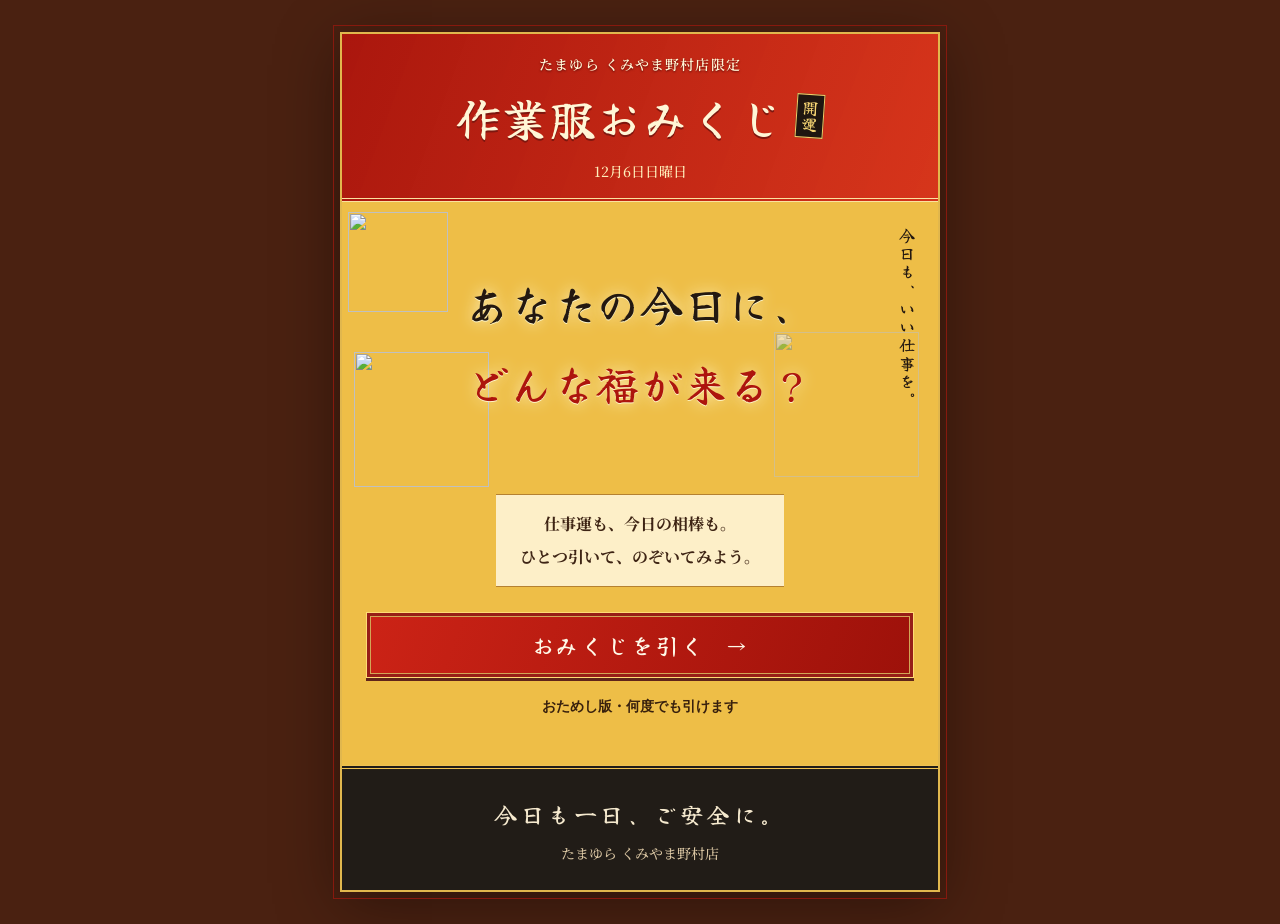
==== index.html @ 10024b99 "Add files via upload" ====
<!doctype html>
<html lang="ja">
<head>
  <meta charset="utf-8">
  <meta name="viewport" content="width=device-width,initial-scale=1">
  <meta name="theme-color" content="#831a16">
  <meta name="description" content="たまゆら くみやま野村店の作業服おみくじ。今日の仕事運・安全運、お告げ、ラッキーカラーと作業服を占おう。">
  <title>作業服おみくじ｜たまゆら くみやま野村店</title>
  <link rel="preconnect" href="https://fonts.googleapis.com">
  <link rel="preconnect" href="https://fonts.gstatic.com" crossorigin>
  <link href="https://fonts.googleapis.com/css2?family=Noto+Serif+JP:wght@500;600;700;900&family=Yuji+Syuku&display=swap" rel="stylesheet">
  <link rel="stylesheet" href="style.css">
  <link rel="stylesheet" href="refined.css">
  <link rel="stylesheet" href="festival.css">
  <script defer src="data.js"></script>
  <script defer src="engine.js"></script>
  <script defer src="app.js"></script>
</head>
<body>
  <main class="omikuji">
    <header class="masthead">
      <p class="shop">たまゆら くみやま野村店限定</p>
      <div class="heading-row"><h1>作業服おみくじ</h1><span class="seal" aria-hidden="true">開運</span></div>
      <p class="date" id="today"></p>
    </header>
    <section id="welcome" class="welcome" aria-labelledby="welcome-title">
      <div class="intro-art">
        <img class="cloud cloud-one" src="deco-cloud.png" alt="" width="1254" height="1254">
        <img class="plum" src="deco-plum.png" alt="" width="1254" height="1254">
        <p class="vertical-copy">今日も、いい仕事を。</p>
        <h2 id="welcome-title">あなたの今日に、<br><span>どんな福が来る？</span></h2>
        <img class="wave" src="deco-wave.png" alt="" width="1254" height="1254">
      </div>
      <p class="intro-copy">仕事運も、今日の相棒も。<br>ひとつ引いて、のぞいてみよう。</p>
      <button class="primary" id="draw-button" type="button">おみくじを引く <span aria-hidden="true">→</span></button>
      <p class="trial-note">おためし版・何度でも引けます</p>
    </section>
    <section id="result" class="result" hidden aria-labelledby="result-title">
      <div class="fortune-hero">
        <p class="eyebrow">本日の運勢</p>
        <h2 id="result-title" class="sr-only" tabindex="-1"></h2>
        <img id="fortune-image" class="fortune-image" width="1536" height="1024" alt="">
        <p class="fortune-ribbon">今日も、いい仕事を。</p>
      </div>
      <div class="readings">
        <section class="reading"><div class="reading-heading"><img src="icon-work.png" width="1254" height="1254" alt=""><h3>仕事運</h3><span class="stars" id="work-stars"></span></div><p id="work-message"></p></section>
        <section class="reading"><div class="reading-heading"><img src="icon-safety.png" width="1254" height="1254" alt=""><h3>安全運</h3><span class="stars" id="safety-stars"></span></div><p id="safety-message"></p></section>
      </div>
      <section class="oracle"><div class="section-heading"><img src="icon-oracle.png" width="1254" height="1254" alt=""><h3>今日のお告げ</h3></div><p id="oracle-message"></p><span class="oracle-rule" aria-hidden="true"></span></section>
      <section class="lucky color-section"><div class="color-swatch" id="color-swatch" aria-hidden="true"></div><div><h3>ラッキーカラー</h3><p class="lucky-name" id="color-name"></p><p class="lucky-message" id="color-message"></p></div></section>
      <section class="lucky wear-section"><img class="wear-icon" src="icon-workwear.png" width="1254" height="1254" alt=""><div><h3>今日のラッキー作業服</h3><p class="lucky-name" id="wear-name"></p><p class="lucky-message" id="wear-message"></p></div></section>
      <section class="benefit-section" aria-labelledby="benefit-heading"><div class="section-heading"><img src="icon-benefit.png" width="1254" height="1254" alt=""><h3 id="benefit-heading">本日のご利益</h3></div>
        <div class="benefit"><img id="benefit-frame" width="1536" height="1024" alt=""><div class="benefit-copy"><p id="benefit-top"></p><p id="benefit-main"></p></div></div>
        <p class="terms" id="terms"></p><p class="benefit-notice">おためし版のため、店頭では使用できません。</p>
      </section>
      <button class="primary" id="again-button" type="button">もう一度引く <span aria-hidden="true">↻</span></button>
    </section>
    <p id="status" class="status" role="status" aria-live="polite"></p>
    <p id="error" class="error" role="alert" hidden></p>
    <footer><span>今日も一日、ご安全に。</span><small>たまゆら くみやま野村店</small></footer>
    <noscript><p class="error">おみくじを引くにはJavaScriptを有効にしてください。</p></noscript>
  </main>
</body>
</html>
---- style.css ----
:root{color-scheme:light;--ink:#32251d;--red:#941c17;--gold:#b88a37;--paper:#fff8e9;font-family:"Yu Gothic","Hiragino Kaku Gothic ProN","Meiryo",sans-serif}
*{box-sizing:border-box}
body{margin:0;color:var(--ink);background:#201c18 url("bg-sumi-black.png") center/cover fixed;font-size:1rem;line-height:1.75}
button{font:inherit;cursor:pointer;touch-action:manipulation}
button:focus-visible{outline:3px solid #276597;outline-offset:5px}
button:disabled{cursor:wait;opacity:.7}
[hidden]{display:none!important}
.omikuji{max-width:520px;margin:32px auto;min-height:calc(100svh - 64px);background:var(--paper) url("bg-washi-ivory.png") center top/640px;border:1px solid #b88a37;box-shadow:0 12px 60px #0006;overflow:hidden}
.masthead{padding:25px 24px 15px;text-align:center;border-bottom:1px solid #c7a765}
.shop{display:inline-block;margin:0 0 10px;color:var(--red);font-size:.875rem;font-weight:700;letter-spacing:.06em}
.heading-row{display:flex;justify-content:center;align-items:center;gap:12px}
h1,h2,h3,p{margin:0}
h1{font-family:"Yu Mincho","Hiragino Mincho ProN",serif;font-size:clamp(1.6rem,6.5vw,2.05rem);font-weight:900;letter-spacing:.06em}
.seal{border:2px solid var(--red);padding:3px;color:var(--red);font-family:serif;font-size:.875rem;line-height:1.15;writing-mode:vertical-rl;transform:rotate(5deg)}
.date{font-size:.875rem;color:#6c5942;margin-top:7px}
.welcome{padding:0 24px 10px;text-align:center}
.intro-art{position:relative;isolation:isolate;min-height:240px;display:grid;place-content:center}
.intro-art h2{position:relative;z-index:2;font-family:"Yu Mincho","Hiragino Mincho ProN",serif;font-size:clamp(1.55rem,6vw,2rem);line-height:1.9;font-weight:800;letter-spacing:.08em}
.intro-art h2 span{color:var(--red)}
.vertical-copy{position:absolute;right:2px;top:26px;writing-mode:vertical-rl;font-family:serif;font-size:.875rem;letter-spacing:.14em}
.plum{position:absolute;width:90px;height:90px;left:-16px;top:9px;opacity:.9}
.cloud{position:absolute;object-fit:contain;width:155px;height:155px;right:0;top:116px;z-index:-1;opacity:.5}
.wave{position:absolute;width:105px;height:105px;left:-12px;bottom:-7px;opacity:.65;z-index:-1}
.intro-copy{margin:7px 0 24px;font-size:1rem}
.primary{display:flex;align-items:center;justify-content:center;gap:20px;background:linear-gradient(120deg,#ad281c,#761813);color:#fff9e8;border:1px solid #bf914b;border-radius:5px;box-shadow:inset 0 0 0 3px #ffffff12,0 4px 0 #5a211d;width:100%;padding:16px 12px;min-height:60px;font-size:1.125rem;font-weight:700;letter-spacing:.1em}
.primary:hover:not(:disabled){background:#741c16}
.primary:active:not(:disabled){transform:translateY(2px);box-shadow:inset 0 0 0 3px #ffffff12}
.trial-note{margin-top:16px;font-size:.875rem;color:#75624d}
.result{padding:0 22px 20px}
.fortune-hero{text-align:center;padding-top:18px}
.eyebrow{font-size:.875rem;letter-spacing:.24em;color:#745320}
.fortune-image{display:block;width:100%;height:auto;aspect-ratio:3/2;margin:2px auto 10px;object-fit:contain}
.readings{border-top:1px solid #c5a566;border-bottom:1px solid #c5a566}
.reading{padding:18px 4px}
.reading+.reading{border-top:1px dashed #c6ae82}
.reading-heading{display:flex;flex-wrap:wrap;align-items:center;gap:10px;margin-bottom:5px}
.reading-heading img,.section-heading img{width:34px;height:34px;object-fit:contain;flex-shrink:0}
h3{font-size:1rem;font-weight:700}
.stars{margin-left:auto;font-size:1.2rem;letter-spacing:.09em;color:#ad2118;line-height:1.4;white-space:nowrap}
.stars .empty{color:#9b8f7d}
.reading p{color:#504331}
.oracle{text-align:center;padding:25px 10px 23px}
.section-heading{display:flex;gap:10px;align-items:center;justify-content:center;margin-bottom:13px}
.oracle p{font-family:"Yu Mincho","Hiragino Mincho ProN",serif;font-size:1.3rem;line-height:1.95;font-weight:700;overflow-wrap:anywhere}
.oracle-rule{display:block;background:var(--gold);width:46px;height:2px;margin:20px auto 0;transform:rotate(-3deg)}
.lucky{display:grid;grid-template-columns:52px 1fr;gap:16px;padding:22px 4px;border-top:1px solid #d7c49e;align-items:start}
.color-swatch{width:44px;height:44px;border:1px solid #94866c;border-radius:50%;margin:6px auto;box-shadow:0 0 0 4px #fff8e9,0 0 0 5px #d5bd8d}
.lucky h3{font-size:.875rem;color:#715d43;font-weight:500}
.lucky-name{font-size:1.25rem;font-weight:700;margin:3px 0 6px;line-height:1.6;overflow-wrap:anywhere}
.lucky-message{font-size:1rem}
.wear-icon{width:52px;height:60px;object-fit:contain}
.benefit-section{padding:20px 0 24px;border-top:1px solid #d7c49e;text-align:center}
.benefit{position:relative;aspect-ratio:3/2;display:grid;place-items:center}
.benefit>img{position:absolute;width:100%;height:100%;object-fit:contain;inset:0}
.benefit-copy{position:relative;width:68%;padding:18% 0;line-height:1.5}
#benefit-top{font-size:.875rem;font-weight:700}
#benefit-main{color:var(--red);font-family:"Yu Mincho","Hiragino Mincho ProN",serif;font-size:2rem;font-weight:900;margin-top:4px;line-height:1.5;overflow-wrap:anywhere}
#benefit-main strong{font-size:3.1rem}
.terms{font-size:.875rem;color:#66543c;margin:9px 10px 0}
.benefit-notice{font-size:.875rem;color:#6f5141;margin:10px 12px 0}
.status{text-align:center;font-size:.875rem;color:#70553c;padding:0 20px;min-height:1.75em}
.error{padding:12px 20px;margin:12px;color:#8c1d19;background:#fff0e7;border:1px solid #b64733}
footer{text-align:center;padding:24px 15px;border-top:1px solid #d3bb8c;background:#ffffff30}
footer span{font-family:serif;letter-spacing:.15em;font-size:1rem}
footer small{display:block;font-size:.875rem;margin-top:6px;color:#72614b}
.sr-only{position:absolute;width:1px;height:1px;padding:0;overflow:hidden;clip:rect(0,0,0,0);white-space:nowrap;border:0}
.revealing .fortune-image{animation:reveal .65s ease-out both}
@keyframes reveal{from{opacity:0;transform:translateY(12px) scale(.94)}to{opacity:1;transform:none}}
@media(max-width:560px){.omikuji{margin:0;border:0;min-height:100svh;box-shadow:none}.masthead{padding-top:20px}}
@media(max-width:360px){.result{padding-left:16px;padding-right:16px}.welcome{padding-left:20px;padding-right:20px}.stars{font-size:1.1rem}.intro-art h2{letter-spacing:0}.vertical-copy{right:-7px}}
@media(prefers-reduced-motion:reduce){*,*:before,*:after{animation:none!important;scroll-behavior:auto!important}}
---- refined.css ----
/* 和紙、朱、墨、金箔を軸にした第2版。文章はすべてHTMLのまま。 */
:root{--ink:#231810;--red:#991c17;--gold:#a8792d;--paper:#fff9ed;--serif:"Noto Serif JP","Yu Mincho","Hiragino Mincho ProN",serif;--brush:"Yuji Syuku","HGP行書体","HG行書体",var(--serif);font-family:var(--serif);font-weight:500}
.omikuji{max-width:560px;border:1px solid #a8792d;outline:1px solid #a8792d;outline-offset:6px}
.masthead{position:relative;background:#201b17 url("bg-sumi-black.png") center/cover;color:#fff9e8;padding:24px 20px 22px;border-bottom:3px double #b88a37}
.shop{color:#f4dc9f;letter-spacing:.08em;font-weight:600;margin-bottom:13px}
.heading-row{gap:14px}
h1{font-family:var(--brush);font-weight:400;font-size:clamp(2.1rem,8.3vw,2.9rem);line-height:1.5;letter-spacing:.015em}
.seal{color:#f4dfbb;background:#9f201a;border:1px solid #d39a52;font-family:var(--brush);font-size:1rem;padding:5px 4px;transform:rotate(4deg)}
.date{color:#e4cfaa;font-family:var(--serif);font-size:.875rem;margin-top:8px}
.welcome{padding:0 26px 24px}
.intro-art{min-height:255px}
.intro-art h2{font-family:var(--brush);font-weight:400;font-size:clamp(1.8rem,6.8vw,2.3rem);line-height:1.85;letter-spacing:.015em}
.vertical-copy{font-family:var(--brush);font-size:1rem;right:-7px;top:25px}
.plum{width:80px;height:80px;left:-19px;top:17px}
.wave{width:120px;height:120px;bottom:0;opacity:.8}
.cloud{width:145px;height:145px;right:-5px;top:130px;opacity:.55}
.intro-copy{font-family:var(--serif);line-height:2.1;color:#56412c;margin-bottom:25px}
.primary{border-radius:0;border:1px solid #b2843b;background:linear-gradient(115deg,#af271e,#8e1914);font-family:var(--brush);font-size:1.45rem;font-weight:400;letter-spacing:.08em;padding:12px;box-shadow:inset 0 0 0 3px #971e17,inset 0 0 0 4px #d2a657,0 3px 0 #5f241a}
.trial-note,.benefit-notice,.terms,.status{font-family:"Yu Gothic","Hiragino Kaku Gothic ProN",sans-serif}
.result{padding:0 20px 27px}
.fortune-hero{padding:22px 0 12px}
.eyebrow{font-family:var(--brush);font-size:1.15rem;letter-spacing:.16em;color:#78501d}
.fortune-image{width:calc(100% + 20px);max-width:none;margin:0 -10px 6px}
.readings{border:1px solid #bc9653;background:#fffdf466;box-shadow:inset 0 0 0 4px #fff9e8,inset 0 0 0 5px #dfc89a}
.reading{padding:20px 19px}
.reading+.reading{border-top:1px solid #d5bd8a}
.reading-heading{gap:10px;margin-bottom:9px}
.reading-heading img{width:34px;height:34px}
.reading-heading h3{font-family:var(--brush);font-size:1.4rem;font-weight:400}
.stars{font-family:serif;font-size:1.3rem;letter-spacing:.08em}
.reading p{font-family:var(--serif);font-size:1rem;line-height:1.95;color:#35291e}
.oracle{position:relative;margin:25px 0;padding:23px 17px 25px;background:#f2e3c566;border-top:2px solid #bb975b;border-bottom:1px solid #bb975b}
.section-heading h3{font-family:var(--brush);font-weight:400;font-size:1.55rem}
.section-heading{gap:8px;margin-bottom:16px}
.oracle p{font-family:var(--serif);font-size:1.25rem;font-weight:700;line-height:2.05;text-align:left}
.oracle-rule{width:74px;background:#ae251c;height:3px;margin:19px auto 0}
.lucky{border-top:0;border-bottom:1px solid #c9af7e;padding:18px 8px 23px;grid-template-columns:48px minmax(0,1fr)}
.lucky h3{font-family:var(--brush);font-size:1.15rem;color:#755022;font-weight:400}
.lucky-name{font-family:var(--serif);font-size:1.3rem;font-weight:900;margin:5px 0 7px}
.lucky-message{font-family:var(--serif);line-height:1.95}
.wear-icon{width:48px;height:60px}
.benefit-section{border-top:0;padding-top:28px}
.benefit-section .section-heading{margin-bottom:0}
#benefit-top{font-family:var(--serif);font-size:1rem;font-weight:700}
#benefit-main{font-family:var(--serif);font-size:1.85rem;font-weight:900;letter-spacing:-.02em}
#benefit-main strong{font-size:clamp(2.7rem,11vw,4.2rem);line-height:1.2}
.benefit-copy{width:68%;padding:15% 0}
footer{background:#211c17 url("bg-sumi-black.png") center/cover;color:#f5e9ce;border-top:3px double #b88a37;padding:25px 12px}
footer span{font-family:var(--brush);font-size:1.45rem;font-weight:400}
footer small{color:#d8c4a1;font-family:var(--serif)}
@media(max-width:560px){.omikuji{outline:0;border:0}.masthead{padding-top:21px}}
@media(max-width:360px){.result{padding-left:14px;padding-right:14px}.reading{padding:17px 13px}.reading-heading{gap:7px}.reading-heading h3{font-size:1.25rem}.stars{font-size:1.1rem}.intro-art h2{font-size:1.7rem}.welcome{padding-left:20px;padding-right:20px}.vertical-copy{right:-13px}.oracle p{font-size:1.15rem}}
---- festival.css ----
/* 第3版: 金箔の祝祭背景と、文字を載せる明るい木札。 */
body{background:#4a2111 url("bg-festive-gold.png") center top/cover fixed}
.omikuji{max-width:600px;background:#eebe47 url("bg-festive-gold.png") center top/100% auto repeat-y;border:2px solid #e1b74d;outline-color:#86190e}
.masthead{background:linear-gradient(110deg,#a8100bf5,#d42817e8);border-bottom:4px double #fbe2a0;padding:16px 16px 14px}
.shop{color:#fff5d5;margin-bottom:5px;text-shadow:0 1px 2px #650b08}
h1{color:#fff6d6;text-shadow:0 2px 0 #7d170f}
.date{color:#fff0bc}
.seal{background:#1f1610;color:#f7d573;border:1px solid #f2cb67}
.welcome{padding:0 24px 22px}
.intro-art{min-height:285px}
.intro-art h2{font-size:clamp(2rem,7.6vw,2.7rem);text-shadow:0 1px 0 #fff7c9,0 0 15px #fff5c8}
.intro-art h2 span{color:#ad150d}
.plum{width:100px;height:100px;left:-18px;top:10px;opacity:1}
.wave{opacity:1;width:135px;height:135px}
.intro-copy{display:inline-block;padding:12px 24px;background:#fff4d6e8;border-top:1px solid #b58130;border-bottom:1px solid #b58130;color:#3e2414;font-weight:700}
.trial-note,.status{color:#38200d;font-weight:600}
.result{display:grid;grid-template-columns:minmax(0,1fr) minmax(0,1fr);gap:15px;padding:0 22px 25px}
.fortune-hero{grid-column:1/-1;padding:14px 0 7px}
.eyebrow{color:#6b2b0e;background:#fff0b7d9;display:inline-block;padding:1px 20px;border-radius:2px}
.fortune-image{width:calc(100% + 36px);margin:-1px -18px -10px;filter:drop-shadow(0 3px 2px #7b2d1740)}
.fortune-ribbon{position:relative;margin:0 4px;padding:10px 8px;color:#fffbe4;background:linear-gradient(100deg,#a70908,#d42113,#9f0907);border:3px double #ffdc7c;box-shadow:0 4px 9px #9c4d2555;font-family:var(--brush);font-size:clamp(1.35rem,5.4vw,1.9rem);letter-spacing:.07em}
.oracle{grid-column:1/-1;grid-row:2;margin:0;padding:19px 20px;background:linear-gradient(#fff9e838,#fff9e838),url("bg-hinoki-light.png") center/560px;border:2px solid #bd8734;box-shadow:inset 5px 0 #a37329,inset -5px 0 #a37329,0 3px 8px #88581933}
.oracle .section-heading{margin-bottom:8px}
.oracle p{text-align:center;font-size:1.2rem;line-height:1.9;color:#221408}
.oracle-rule{display:none}
.readings{grid-column:1/-1;background:linear-gradient(#fffaf063,#fffaf063),url("bg-hinoki-light.png") center/560px;border:1px solid #bf923f;box-shadow:inset 0 0 0 4px #ffedbf80}
.reading p{color:#2f1c0d}
.stars{color:#dd190d}
.lucky{grid-template-columns:minmax(0,1fr);gap:7px;text-align:center;margin:0;padding:15px 12px;background:linear-gradient(#fffaf060,#fffaf060),url("bg-hinoki-light.png") center/420px;border:1px solid #c3923e;box-shadow:inset 0 0 0 3px #ffedbf88;align-content:start}
.lucky>div{min-width:0}
.lucky-name{font-size:1.15rem}
.lucky h3{color:#5c2c0d;font-size:1.05rem}
.lucky-message{font-size:1rem;text-align:left;line-height:1.85}
.wear-icon{margin:auto;width:48px;height:48px}
.color-swatch{margin:3px auto;width:42px;height:42px}
.benefit-section{grid-column:1/-1;border:0;padding:14px 0 7px;text-align:center}
.benefit-section>.section-heading{position:relative;z-index:1;width:80%;margin:0 auto -15px;padding:7px 8px;color:#fff8d8;background:linear-gradient(100deg,#b21009,#dc2715,#a50907);border:3px double #ffe395;box-shadow:0 3px 5px #6a300c55}
.benefit-section>.section-heading img{display:none}
.benefit-section>.section-heading h3{font-size:1.55rem}
.benefit{isolation:isolate}
.benefit:before{content:"";position:absolute;z-index:-1;inset:15% 9%;background:linear-gradient(#fffcef77,#fffcef77),url("bg-hinoki-light.png") center/500px}
.benefit-copy{padding:15% 0;width:69%}
#benefit-top{font-size:clamp(1rem,3.8vw,1.35rem);color:#251507}
#benefit-main{font-size:clamp(1.65rem,6vw,2.5rem);color:#d2190c;line-height:1.4}
#benefit-main strong{font-size:clamp(3rem,14vw,5.4rem)}
.terms,.benefit-notice{background:#fff5dbe8;display:block;margin:5px 9px 0;padding:5px 9px;color:#462e16;font-size:.875rem}
#again-button{grid-column:1/-1}
.primary{background:linear-gradient(110deg,#cc2316,#9d110a);border-color:#ffdb75}
footer{border-top:4px double #efc253}
@media(max-width:560px){.omikuji{border:0}}
@media(max-width:360px){.result{gap:12px;padding:0 14px 20px}.lucky{padding:12px 9px}.oracle{padding:17px 14px}.oracle p{font-size:1.1rem}.intro-art h2{font-size:1.9rem}}
@media(min-width:480px){.readings{grid-column:1;grid-row:3 / span 2}.color-section{grid-column:2;grid-row:3}.wear-section{grid-column:2;grid-row:4}.reading{padding:18px 15px}.reading-heading .stars{flex-basis:100%;margin-left:0}.lucky{grid-template-columns:40px minmax(0,1fr);text-align:left;gap:10px}.wear-icon{width:40px}.color-swatch{width:34px;height:34px}.benefit-section{grid-row:5}}
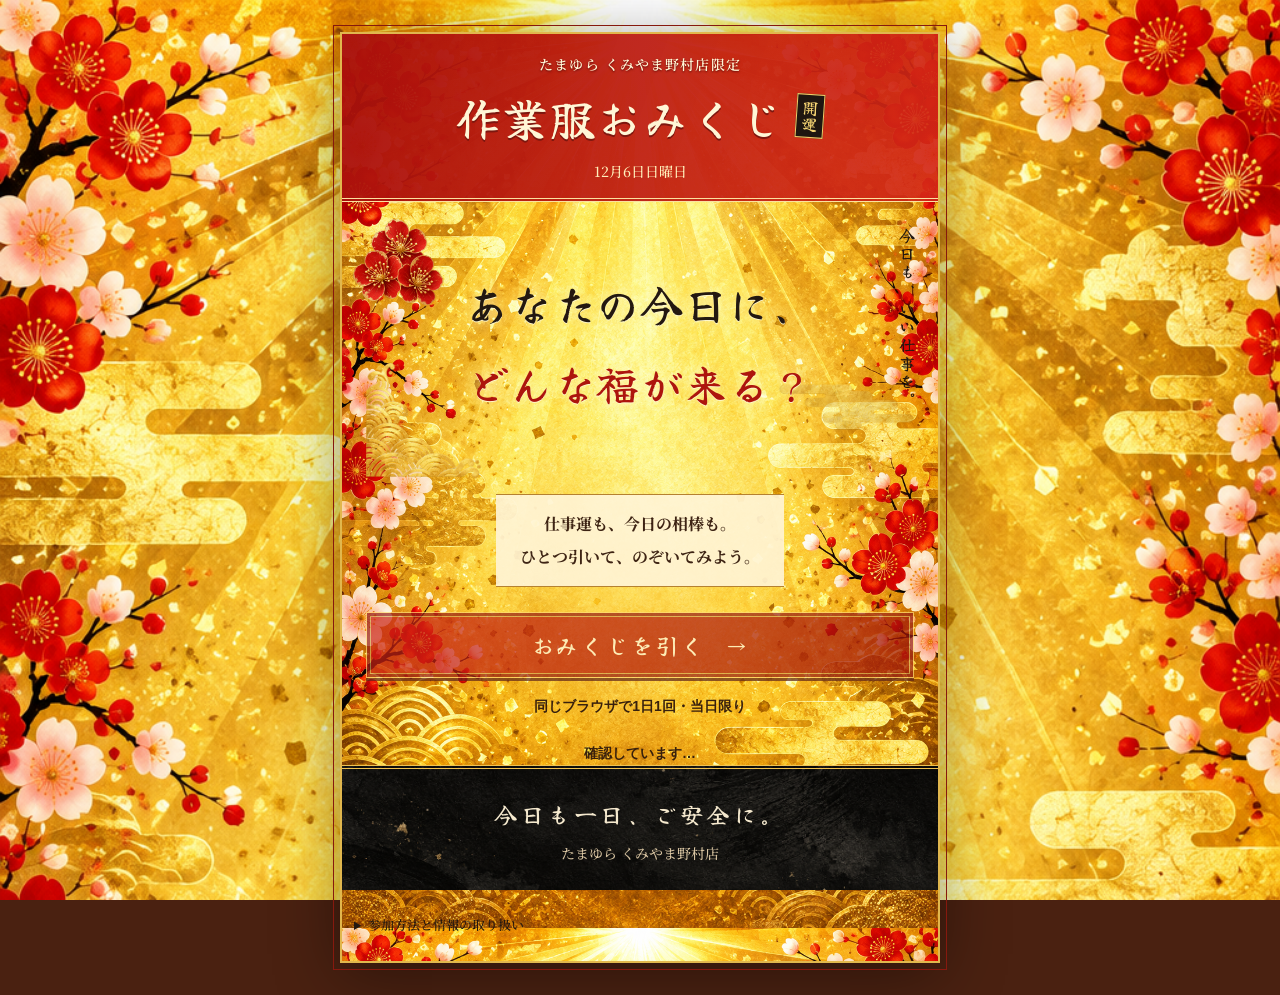
==== commit b6b4bc0e: "Launch anonymous daily omikuji with server verified coupons" ====
--- a/index.html
+++ b/index.html
@@ -13,8 +13,9 @@
   <link rel="stylesheet" href="refined.css">
   <link rel="stylesheet" href="festival.css">
   <script defer src="data.js"></script>
-  <script defer src="engine.js"></script>
-  <script defer src="app.js"></script>
+  <script defer src="config.js"></script>
+  <script defer src="service.js"></script>
+  <script defer src="production-app.js"></script>
 </head>
 <body>
   <main class="omikuji">
@@ -33,7 +34,7 @@
       </div>
       <p class="intro-copy">仕事運も、今日の相棒も。<br>ひとつ引いて、のぞいてみよう。</p>
       <button class="primary" id="draw-button" type="button">おみくじを引く <span aria-hidden="true">→</span></button>
-      <p class="trial-note">おためし版・何度でも引けます</p>
+      <p class="trial-note">同じブラウザで1日1回・当日限り</p>
     </section>
     <section id="result" class="result" hidden aria-labelledby="result-title">
       <div class="fortune-hero">
@@ -51,14 +52,14 @@
       <section class="lucky wear-section"><img class="wear-icon" src="icon-workwear.png" width="1254" height="1254" alt=""><div><h3>今日のラッキー作業服</h3><p class="lucky-name" id="wear-name"></p><p class="lucky-message" id="wear-message"></p></div></section>
       <section class="benefit-section" aria-labelledby="benefit-heading"><div class="section-heading"><img src="icon-benefit.png" width="1254" height="1254" alt=""><h3 id="benefit-heading">本日のご利益</h3></div>
         <div class="benefit"><img id="benefit-frame" width="1536" height="1024" alt=""><div class="benefit-copy"><p id="benefit-top"></p><p id="benefit-main"></p></div></div>
-        <p class="terms" id="terms"></p><p class="benefit-notice">おためし版のため、店頭では使用できません。</p>
+        <p class="terms" id="terms"></p><p class="benefit-notice" id="coupon-state"></p><p id="coupon-date"></p><p id="coupon-number" style="overflow-wrap:anywhere;font-family:monospace"></p><p>特典はスタッフの使用確認後に適用します。スクリーンショットのみではご利用いただけません。</p>
       </section>
-      <button class="primary" id="again-button" type="button">もう一度引く <span aria-hidden="true">↻</span></button>
+      <button class="primary" id="again-button" type="button">券の状態を確認</button>
     </section>
     <p id="status" class="status" role="status" aria-live="polite"></p>
     <p id="error" class="error" role="alert" hidden></p>
     <footer><span>今日も一日、ご安全に。</span><small>たまゆら くみやま野村店</small></footer>
-    <noscript><p class="error">おみくじを引くにはJavaScriptを有効にしてください。</p></noscript>
+    <details style="margin:24px 12px;font-size:13px"><summary>参加方法と情報の取り扱い</summary><p>ログインは不要です。氏名・メールアドレス・電話番号・位置情報の入力や取得、アクセス解析は行いません。</p><p>このブラウザには当日の券番号を保存します。お店のサーバーにはランダムな券番号・当日の抽選結果・使用日時を保存し、日付が変わった後の次のアクセス時に前日分を削除します。</p><p>同じブラウザで1日1回です。ブラウザのデータを削除すると結果を復元できません。別端末を含む本人単位の制限はしていません。</p><p>GitHub・Googleはサービス運用上、IPアドレスなどの通信記録を保持する場合があります。</p></details><noscript><p class="error">おみくじを引くにはJavaScriptを有効にしてください。</p></noscript>
   </main>
 </body>
 </html>
